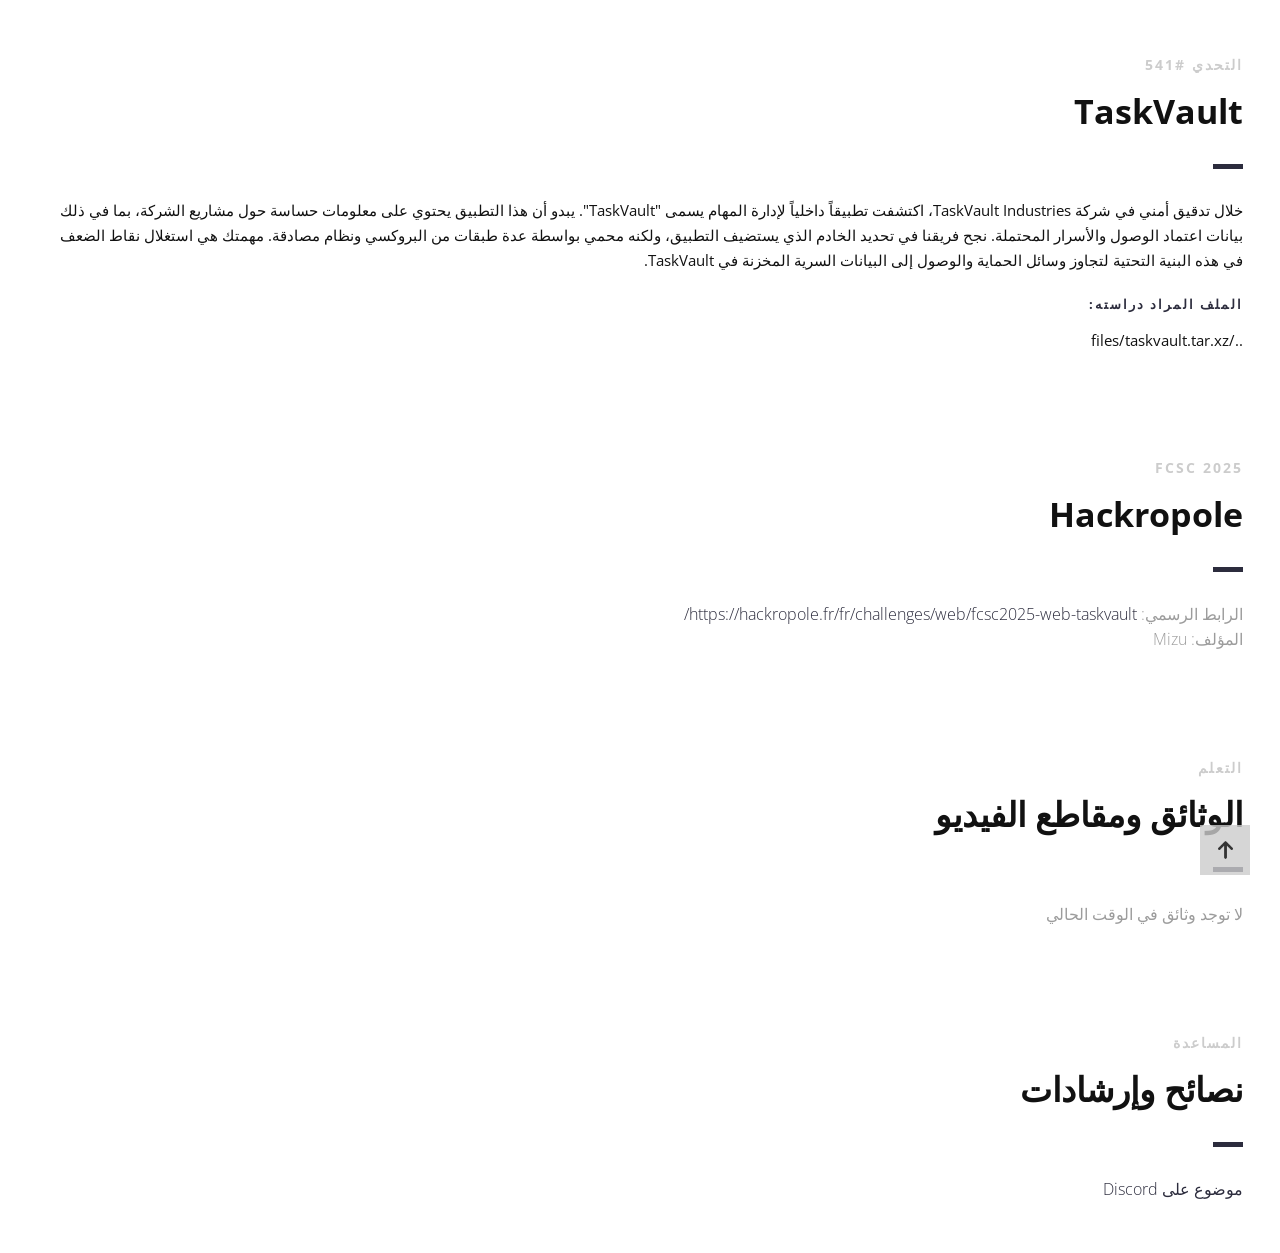
==== presentation/index_ar.html @ f9c07c1b "envoi du challenge" ====
<!DOCTYPE html>
<html lang="ar" dir="rtl">

<head>
    <meta charset="UTF-8">
    <!--Page Title-->
    <title>Hack-Oeil - Les CTFs de Cyrhades</title>
    <!--Meta Keywords and Description-->
    <meta name="keywords" content="">
    <meta name="description" content="">
    <meta name="viewport" content="width=device-width, initial-scale=1.0, user-scalable=no" />
    <link rel="shortcut icon" href="./assets/images/favicon.ico" title="Favicon" />
    <link rel="stylesheet" href="./assets/css/style.css">
    <link href='https://fonts.googleapis.com/css?family=Open+Sans:400,300,600,700,800' rel='stylesheet' type='text/css'>
    <script>
        document.addEventListener('DOMContentLoaded', () => {
            // التحقق مما إذا كانت النافذة داخل إطار iframe
            if (window.self !== window.top) {
                document.querySelectorAll('a').forEach((link) => {
                    link.addEventListener('click', (event) => {
                        const a = event.target.closest('a[href^="http"]');
                        if (a) {
                            event.preventDefault();
                            window.parent.postMessage({
                                type: "open-external",
                                url: a.href
                            }, "*");
                        }
                    });
                });
            }
        });
    </script>
</head>

<body>

    <div id="wrapper">
        <!--Main Content Area-->
        <main id="content">
            <!--Ctf-->
            <section class="ctf scrollto">
                <article class="row clearfix">
                    <div class="col-1">
                        <div class="section-heading">
                            <h3>التحدي #541</h3>
                            <h2 class="section-title">TaskVault</h2>
                            <p>
خلال تدقيق أمني في شركة TaskVault Industries، اكتشفت تطبيقاً داخلياً لإدارة المهام يسمى "TaskVault". يبدو أن هذا التطبيق يحتوي على معلومات حساسة حول مشاريع الشركة، بما في ذلك بيانات اعتماد الوصول والأسرار المحتملة. نجح فريقنا في تحديد الخادم الذي يستضيف التطبيق، ولكنه محمي بواسطة عدة طبقات من البروكسي ونظام مصادقة. مهمتك هي استغلال نقاط الضعف في هذه البنية التحتية لتجاوز وسائل الحماية والوصول إلى البيانات السرية المخزنة في TaskVault.
                            </p>
                            <h4>الملف المراد دراسته:</h4>
                            <p>../files/taskvault.tar.xz</p>
                        </div>
                    </div>
                </article>

                <article class="row clearfix">
                    <div class="col-1">
                        <div class="section-heading">
                            <h3>FCSC 2025</h3>
                            <h2 class="section-title">Hackropole</h2>
                            <p class="section-subtitle">
                                الرابط الرسمي:
                                <a target="_blank"
                                    href="https://hackropole.fr/fr/challenges/web/fcsc2025-web-taskvault/">https://hackropole.fr/fr/challenges/web/fcsc2025-web-taskvault/</a>
                                <br />
                                المؤلف: Mizu
                            </p>
                        </div>
                    </div>
                </article>

                <article class="row clearfix">
                    <div class="col-1">
                        <div class="section-heading">
                            <h3>التعلم</h3>
                            <h2 class="section-title">الوثائق ومقاطع الفيديو</h2>
                            <p class="section-subtitle">
                                لا توجد وثائق في الوقت الحالي
                            </p>
                        </div>
                    </div>
                </article>

                <article class="row clearfix">
                    <div class="col-1">
                        <div class="section-heading">
                            <h3>المساعدة</h3>
                            <h2 class="section-title">نصائح وإرشادات</h2>
                            <p class="section-subtitle">
                                <a target="_blank"
                                    href="https://discord.com/channels/1175764392307077120/1175764601716092948">موضوع على Discord</a>
                            </p>
                        </div>
                    </div>
                </article>
            </section>
            <!--End of Ctf-->
        </main>
        <!--End Main Content Area-->

        <a id="scrollUp" href="#wrapper" style="position: fixed; z-index: 1000;"
            aria-label="الرجوع إلى أعلى الصفحة" title="الرجوع إلى أعلى الصفحة"></a>
    </div>
</body>

</html>
---- presentation/assets/css/style.css ----
*, *:before, *:after {
    -webkit-box-sizing: border-box;
    -moz-box-sizing: border-box;
    box-sizing: border-box;
}

body, div, dl, dt, dd, ul, ol, li, h1, h2, h3, h4, h5, h6, pre, form, blockquote, th, td {
    margin: 0;
    padding: 0;
    direction: ltr;
}
body {
    margin: 0;
    padding: 0;
    -webkit-font-smoothing: antialiased;
    overflow-x: hidden;
}
p { line-height: 25px; }
.row img { height: auto; max-width: 100%; }
a {
    text-decoration: none;
    line-height: inherit;
    -webkit-transition: opacity 0.3s ease-out;
    -moz-transition: opacity 0.3s ease-out;
    -o-transition: opacity 0.3s ease-out;
    transition: opacity 0.3s ease-out;
}
iframe { border: 0 !important; }
section { clear: both; overflow: hidden; }
.row {
    max-width: 1245px;
    margin: 0 auto;
    padding: 25px 0 0 0;
    position: relative;
}
.no-padding-bottom .row, .no-padding-bottom div, .no-padding-bottom.row { padding-bottom: 0; }
.no-padding-top.row, .no-padding-top div { padding-top: 0; }
.big-padding-top { padding-top: 75px !important; }
.big-padding-bottom { padding-bottom: 85px !important; }
[class*='col-'] { float: left; padding: 20px; }
.clearfix:after { content: ""; display: table; clear: both; }
h1 { padding: 20px 0; }
h2 { padding: 14px 0; }
h3 { padding: 10px 0; }
h4 { padding: 7px 0; }
h5 { padding: 7px 0; }
h6 { padding: 7px 0; }
.text-left { text-align: left; }
.text-center { text-align: center; }
.text-right { text-align: right; }
.section-heading { padding: 0 0 15px 0; }
.section-subtitle { font-size: 18px; padding-top: 0; }
.section-heading h3 {
    font-size: 14px;
    font-weight: bold;
    color: #ccc;
    letter-spacing: 2px;
    padding-bottom: 0;
}
.section-heading h4 {
    font-size: 13px;
    font-weight: bold;
    color: #2C2C3D;
    letter-spacing: 2px;
    padding-bottom: 0;
}
#scrollUp {
    bottom: 15px;
    right: 30px;
    width: 50px;
    height: 50px;
    margin-bottom: 10px;
    padding: 0 5px 20px 5px;
    background: #ccc;
    background-size: 30%;
    background-repeat: no-repeat;
    background-image:url('../images/arrow-up.png');
    background-position: center;
    -webkit-transition: margin-bottom 150ms linear;
    -moz-transition: margin-bottom 150ms linear;
    -o-transition: margin-bottom 150ms linear;
    transition: margin-bottom 150ms linear;
    opacity: 0.8;
}
#scrollUp:hover { margin-bottom: 25px; }
.section-subtitle img { height:32px; width: auto; vertical-align: middle;}
.section-subtitle img.capture { width:100%; height:auto; vertical-align: middle;}
body { background:#fff;}
a, .la-ball-triangle-path { color:#2C2C3D; }
a:hover, #header.nav-solid nav a:hover { color:#2C2C3D; }
.icon i { color:#2C2C3D; }
#banner .section-heading:before, .testimonial.classic footer:before {
    background: #2C2C3D;
}
.pricing-block-content:hover { border-color:#2C2C3D; }
#header nav a, #header i { color:#111; }
#header.nav-solid, #header.nav-solid a, #header.nav-solid i, #nav-mobile ul li a {color:#333;}
#header.nav-solid .active { color: #2C2C3D; border-color: #2C2C3D; }    
.primary-color, .featured .pricing {
    background-color:#2C2C3D;
}
.primary-color, .primary-color .section-title, .primary-color .section-subtitle, .featured .pricing, .featured .pricing p {
    color:#fff;    
}

.section-heading h2:after {
    background:#2C2C3D;
    content:"";
    display:block;
    width:30px;
    height:5px;
    margin-top:30px;
}
.text-center .section-heading h2:after { margin:30px auto 25px auto; }
.primary-color .icon i, .primary-color i { color:#fff; }
.secondary-color { background-color:#f5f5f5; }
#banner {
    background: url("../images/banner-image-1.jpg") no-repeat center top;
    background-size:cover;
}
body {
    font-family: 'Open Sans', sans-serif, Arial, Helvetica;
    font-size:15px;
    font-weight:normal;
    color:#111;
}
#banner h1 {
    font-family: 'Open Sans', sans-serif, Arial, Helvetica;
    font-size:62px;
    line-height:60px;
    font-weight:800;
    color:#111;
}
#banner h2 {
    font-family: 'Open Sans', sans-serif, Arial, Helvetica;
    font-size:18px;
    font-weight:300;
    color:#111;
}
.section-title {
    font-family: 'Open Sans', sans-serif, Arial, Helvetica;
    font-size: 34px; 
    font-weight:700;
    color:#111;
}
.section-subtitle {
    font-family: 'Open Sans', sans-serif, Arial, Helvetica;
    font-size: 16px;
    font-weight:300;
    color:#9c9c9c;
}
.testimonial q {
    font-family: 'Open Sans', sans-serif, Arial, Helvetica;
    font-size: 17px; 
    font-weight:300;
}
.testimonial.classic q, .testimonial.classic footer {
    color:#111;
}
h1 {
    font-family: 'Open Sans', sans-serif, Arial, Helvetica;
    font-size: 40px; 
    font-weight:300;
    color:#111;
}
h2 {
    font-family: 'Open Sans', sans-serif, Arial, Helvetica;
    font-size: 34px; 
    font-weight:300;
    color:#111;
}
h3 {
    font-family: 'Open Sans', sans-serif, Arial, Helvetica;
    font-size: 30px; 
    font-weight:700;
    color:#111;
}
h4 {
    font-family: 'Open Sans', sans-serif, Arial, Helvetica;
    font-size: 18px; 
    font-weight:400;
    color:#111;
}
h5 {
    font-family: 'Open Sans', sans-serif, Arial, Helvetica;
    font-size: 16px; 
    font-weight:400;
    color:#111;
}
h6 {
    font-family: 'Open Sans', sans-serif, Arial, Helvetica;
    font-size: 14px; 
    font-weight:400;
    color:#111;
}
.button, input[type="submit"]  {
    font-family: 'Open Sans', sans-serif, Arial, Helvetica;
    font-size:14px;
    font-weight:bold;
    color:#111;
}
.button, input[type="submit"] { border-color:#111; }
.button:hover,  input[type="submit"]:hover {
    border-color:#2C2C3D;
    color:#2C2C3D;
}
#banner .button {
    font-family: 'Open Sans', sans-serif, Arial, Helvetica;
    font-size:16px;
    color:#111;
}
#banner .button { border-color:#111; }
#banner .button:hover { color:#2C2C3D; border-color:#2C2C3D; }
#landing-footer, #landing-footer p, #landing-footer a {
    font-family: 'Open Sans', sans-serif, Arial, Helvetica;
    font-size:12px;
    font-weight:normal;
    color:#999;
}
#landing-footer i { color:#999; }

/* RTL Support for Arabic */
html[dir="rtl"] body, html[dir="rtl"] div, html[dir="rtl"] p, html[dir="rtl"] h1, html[dir="rtl"] h2, html[dir="rtl"] h3, html[dir="rtl"] h4, html[dir="rtl"] h5, html[dir="rtl"] h6, html[dir="rtl"] a, html[dir="rtl"] span {
    direction: rtl !important;
    text-align: right !important;
}
html[dir="rtl"] [class*='col-'] {
    float: right;
}
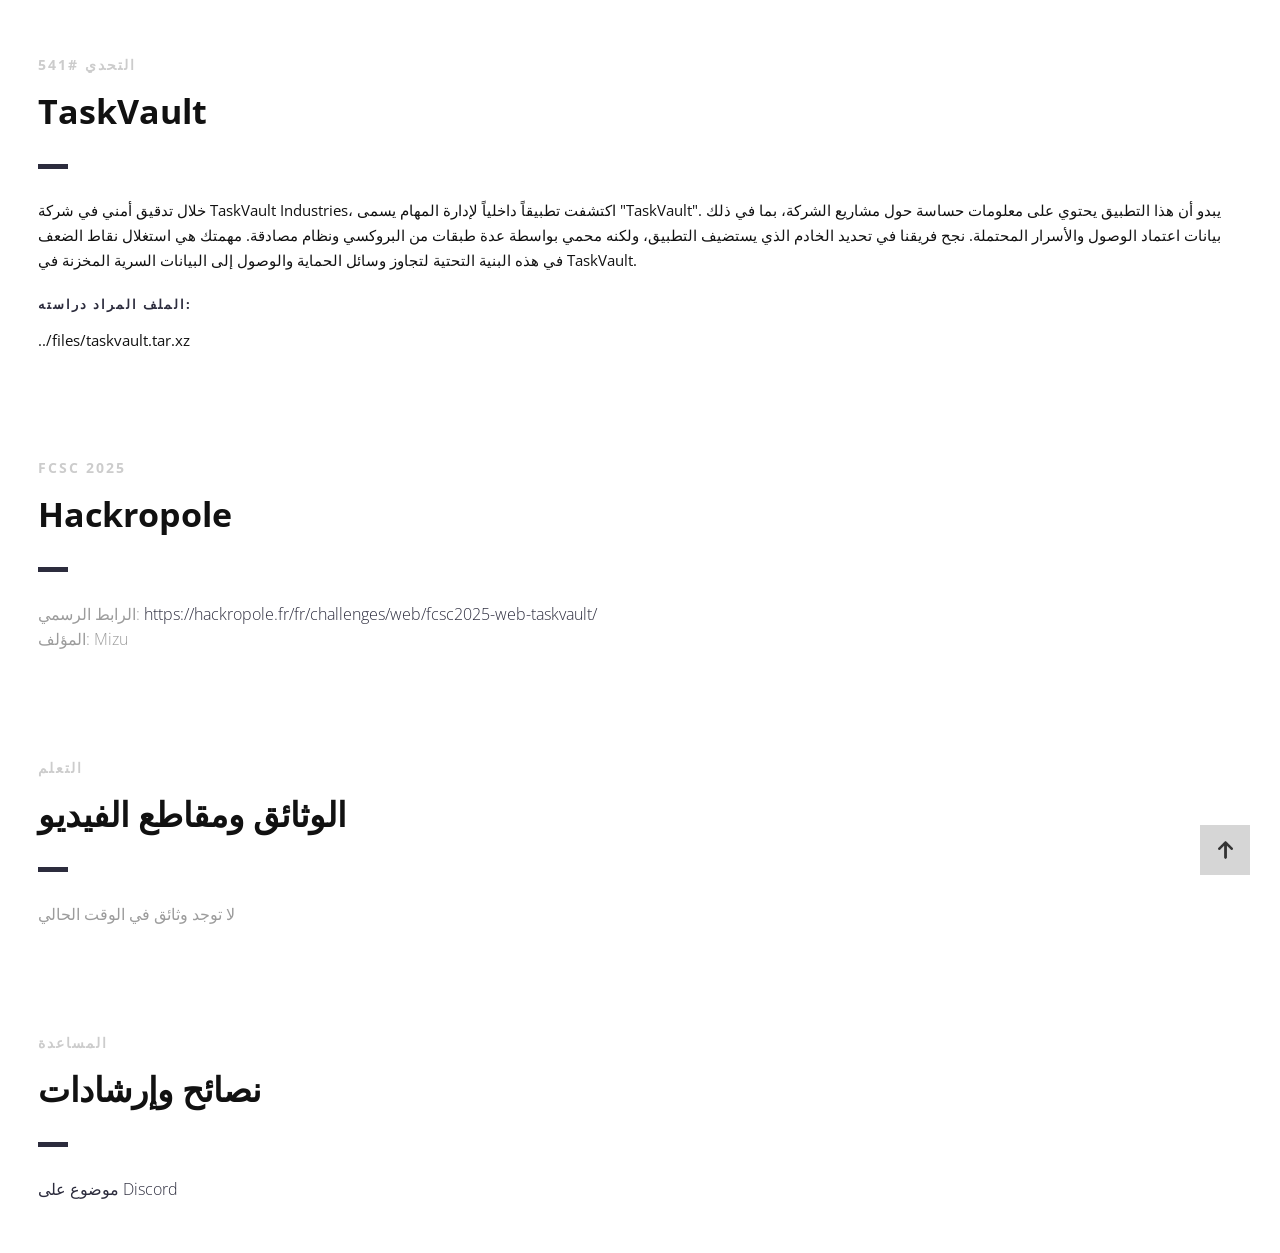
==== commit a68bad86: "derniere version css / js de la presentation" ====
--- a/presentation/index_ar.html
+++ b/presentation/index_ar.html
@@ -12,6 +12,7 @@
     <link rel="shortcut icon" href="./assets/images/favicon.ico" title="Favicon" />
     <link rel="stylesheet" href="./assets/css/style.css">
     <link href='https://fonts.googleapis.com/css?family=Open+Sans:400,300,600,700,800' rel='stylesheet' type='text/css'>
+    <script src="./assets/js/highlight.min.js"></script>
     <script>
         document.addEventListener('DOMContentLoaded', () => {
             // التحقق مما إذا كانت النافذة داخل إطار iframe
@@ -28,6 +29,12 @@
                         }
                     });
                 });
+            }
+            // Active la coloration syntaxique :
+            if (window.hljs) {
+                hljs.highlightAll();
+            } else {
+                console.error("Highlight.js non chargé !");
             }
         });
     </script>
--- a/presentation/assets/css/style.css
+++ b/presentation/assets/css/style.css
@@ -1,22 +1,65 @@
-*, *:before, *:after {
+*,
+*:before,
+*:after {
     -webkit-box-sizing: border-box;
     -moz-box-sizing: border-box;
     box-sizing: border-box;
 }
 
-body, div, dl, dt, dd, ul, ol, li, h1, h2, h3, h4, h5, h6, pre, form, blockquote, th, td {
+body,
+div,
+dl,
+dt,
+dd,
+ul,
+ol,
+li,
+h1,
+h2,
+h3,
+h4,
+h5,
+h6,
+pre,
+form,
+blockquote,
+th,
+td {
     margin: 0;
     padding: 0;
     direction: ltr;
 }
+
 body {
     margin: 0;
     padding: 0;
     -webkit-font-smoothing: antialiased;
     overflow-x: hidden;
 }
-p { line-height: 25px; }
-.row img { height: auto; max-width: 100%; }
+
+p {
+    line-height: 25px;
+}
+
+code:not([class*="language"]) {
+    color: #DE3384;
+}
+
+pre {
+    width: 600px;
+    max-width: 100%;
+    overflow-x: auto;
+    white-space: pre;
+    background: #eee;
+    padding: 10px;
+    border-radius: 8px;
+}
+
+.row img {
+    height: auto;
+    max-width: 100%;
+}
+
 a {
     text-decoration: none;
     line-height: inherit;
@@ -25,31 +68,98 @@
     -o-transition: opacity 0.3s ease-out;
     transition: opacity 0.3s ease-out;
 }
-iframe { border: 0 !important; }
-section { clear: both; overflow: hidden; }
+
+iframe {
+    border: 0 !important;
+}
+
+section {
+    clear: both;
+    overflow: hidden;
+}
+
 .row {
     max-width: 1245px;
     margin: 0 auto;
     padding: 25px 0 0 0;
     position: relative;
 }
-.no-padding-bottom .row, .no-padding-bottom div, .no-padding-bottom.row { padding-bottom: 0; }
-.no-padding-top.row, .no-padding-top div { padding-top: 0; }
-.big-padding-top { padding-top: 75px !important; }
-.big-padding-bottom { padding-bottom: 85px !important; }
-[class*='col-'] { float: left; padding: 20px; }
-.clearfix:after { content: ""; display: table; clear: both; }
-h1 { padding: 20px 0; }
-h2 { padding: 14px 0; }
-h3 { padding: 10px 0; }
-h4 { padding: 7px 0; }
-h5 { padding: 7px 0; }
-h6 { padding: 7px 0; }
-.text-left { text-align: left; }
-.text-center { text-align: center; }
-.text-right { text-align: right; }
-.section-heading { padding: 0 0 15px 0; }
-.section-subtitle { font-size: 18px; padding-top: 0; }
+
+.no-padding-bottom .row,
+.no-padding-bottom div,
+.no-padding-bottom.row {
+    padding-bottom: 0;
+}
+
+.no-padding-top.row,
+.no-padding-top div {
+    padding-top: 0;
+}
+
+.big-padding-top {
+    padding-top: 75px !important;
+}
+
+.big-padding-bottom {
+    padding-bottom: 85px !important;
+}
+
+[class*='col-'] {
+    float: left;
+    padding: 20px;
+}
+
+.clearfix:after {
+    content: "";
+    display: table;
+    clear: both;
+}
+
+h1 {
+    padding: 20px 0;
+}
+
+h2 {
+    padding: 14px 0;
+}
+
+h3 {
+    padding: 10px 0;
+}
+
+h4 {
+    padding: 7px 0;
+}
+
+h5 {
+    padding: 7px 0;
+}
+
+h6 {
+    padding: 7px 0;
+}
+
+.text-left {
+    text-align: left;
+}
+
+.text-center {
+    text-align: center;
+}
+
+.text-right {
+    text-align: right;
+}
+
+.section-heading {
+    padding: 0 0 15px 0;
+}
+
+.section-subtitle {
+    font-size: 18px;
+    padding-top: 0;
+}
+
 .section-heading h3 {
     font-size: 14px;
     font-weight: bold;
@@ -57,6 +167,7 @@
     letter-spacing: 2px;
     padding-bottom: 0;
 }
+
 .section-heading h4 {
     font-size: 13px;
     font-weight: bold;
@@ -64,6 +175,7 @@
     letter-spacing: 2px;
     padding-bottom: 0;
 }
+
 #scrollUp {
     bottom: 15px;
     right: 30px;
@@ -74,7 +186,7 @@
     background: #ccc;
     background-size: 30%;
     background-repeat: no-repeat;
-    background-image:url('../images/arrow-up.png');
+    background-image: url('../images/arrow-up.png');
     background-position: center;
     -webkit-transition: margin-bottom 150ms linear;
     -moz-transition: margin-bottom 150ms linear;
@@ -82,148 +194,239 @@
     transition: margin-bottom 150ms linear;
     opacity: 0.8;
 }
-#scrollUp:hover { margin-bottom: 25px; }
-.section-subtitle img { height:32px; width: auto; vertical-align: middle;}
-.section-subtitle img.capture { width:100%; height:auto; vertical-align: middle;}
-body { background:#fff;}
-a, .la-ball-triangle-path { color:#2C2C3D; }
-a:hover, #header.nav-solid nav a:hover { color:#2C2C3D; }
-.icon i { color:#2C2C3D; }
-#banner .section-heading:before, .testimonial.classic footer:before {
+
+#scrollUp:hover {
+    margin-bottom: 25px;
+}
+
+.section-subtitle img {
+    height: 32px;
+    width: auto;
+    vertical-align: middle;
+}
+
+.section-subtitle img.capture {
+    width: 100%;
+    height: auto;
+    vertical-align: middle;
+}
+
+body {
+    background: #fff;
+}
+
+a,
+.la-ball-triangle-path {
+    color: #2C2C3D;
+}
+
+a:hover,
+#header.nav-solid nav a:hover {
+    color: #2C2C3D;
+}
+
+.icon i {
+    color: #2C2C3D;
+}
+
+#banner .section-heading:before,
+.testimonial.classic footer:before {
     background: #2C2C3D;
 }
-.pricing-block-content:hover { border-color:#2C2C3D; }
-#header nav a, #header i { color:#111; }
-#header.nav-solid, #header.nav-solid a, #header.nav-solid i, #nav-mobile ul li a {color:#333;}
-#header.nav-solid .active { color: #2C2C3D; border-color: #2C2C3D; }    
-.primary-color, .featured .pricing {
-    background-color:#2C2C3D;
-}
-.primary-color, .primary-color .section-title, .primary-color .section-subtitle, .featured .pricing, .featured .pricing p {
-    color:#fff;    
+
+.pricing-block-content:hover {
+    border-color: #2C2C3D;
+}
+
+#header nav a,
+#header i {
+    color: #111;
+}
+
+#header.nav-solid,
+#header.nav-solid a,
+#header.nav-solid i,
+#nav-mobile ul li a {
+    color: #333;
+}
+
+#header.nav-solid .active {
+    color: #2C2C3D;
+    border-color: #2C2C3D;
+}
+
+.primary-color,
+.featured .pricing {
+    background-color: #2C2C3D;
+}
+
+.primary-color,
+.primary-color .section-title,
+.primary-color .section-subtitle,
+.featured .pricing,
+.featured .pricing p {
+    color: #fff;
 }
 
 .section-heading h2:after {
-    background:#2C2C3D;
-    content:"";
-    display:block;
-    width:30px;
-    height:5px;
-    margin-top:30px;
-}
-.text-center .section-heading h2:after { margin:30px auto 25px auto; }
-.primary-color .icon i, .primary-color i { color:#fff; }
-.secondary-color { background-color:#f5f5f5; }
+    background: #2C2C3D;
+    content: "";
+    display: block;
+    width: 30px;
+    height: 5px;
+    margin-top: 30px;
+}
+
+.text-center .section-heading h2:after {
+    margin: 30px auto 25px auto;
+}
+
+.primary-color .icon i,
+.primary-color i {
+    color: #fff;
+}
+
+.secondary-color {
+    background-color: #f5f5f5;
+}
+
 #banner {
     background: url("../images/banner-image-1.jpg") no-repeat center top;
-    background-size:cover;
-}
+    background-size: cover;
+}
+
 body {
     font-family: 'Open Sans', sans-serif, Arial, Helvetica;
-    font-size:15px;
-    font-weight:normal;
-    color:#111;
-}
+    font-size: 15px;
+    font-weight: normal;
+    color: #111;
+}
+
 #banner h1 {
     font-family: 'Open Sans', sans-serif, Arial, Helvetica;
-    font-size:62px;
-    line-height:60px;
-    font-weight:800;
-    color:#111;
-}
+    font-size: 62px;
+    line-height: 60px;
+    font-weight: 800;
+    color: #111;
+}
+
 #banner h2 {
     font-family: 'Open Sans', sans-serif, Arial, Helvetica;
-    font-size:18px;
-    font-weight:300;
-    color:#111;
-}
+    font-size: 18px;
+    font-weight: 300;
+    color: #111;
+}
+
 .section-title {
     font-family: 'Open Sans', sans-serif, Arial, Helvetica;
-    font-size: 34px; 
-    font-weight:700;
-    color:#111;
-}
+    font-size: 34px;
+    font-weight: 700;
+    color: #111;
+}
+
 .section-subtitle {
     font-family: 'Open Sans', sans-serif, Arial, Helvetica;
     font-size: 16px;
-    font-weight:300;
-    color:#9c9c9c;
-}
+    font-weight: 300;
+    color: #9c9c9c;
+}
+
 .testimonial q {
     font-family: 'Open Sans', sans-serif, Arial, Helvetica;
-    font-size: 17px; 
-    font-weight:300;
-}
-.testimonial.classic q, .testimonial.classic footer {
-    color:#111;
-}
+    font-size: 17px;
+    font-weight: 300;
+}
+
+.testimonial.classic q,
+.testimonial.classic footer {
+    color: #111;
+}
+
 h1 {
     font-family: 'Open Sans', sans-serif, Arial, Helvetica;
-    font-size: 40px; 
-    font-weight:300;
-    color:#111;
-}
+    font-size: 40px;
+    font-weight: 300;
+    color: #111;
+}
+
 h2 {
     font-family: 'Open Sans', sans-serif, Arial, Helvetica;
-    font-size: 34px; 
-    font-weight:300;
-    color:#111;
-}
+    font-size: 34px;
+    font-weight: 300;
+    color: #111;
+}
+
 h3 {
     font-family: 'Open Sans', sans-serif, Arial, Helvetica;
-    font-size: 30px; 
-    font-weight:700;
-    color:#111;
-}
+    font-size: 30px;
+    font-weight: 700;
+    color: #111;
+}
+
 h4 {
     font-family: 'Open Sans', sans-serif, Arial, Helvetica;
-    font-size: 18px; 
-    font-weight:400;
-    color:#111;
-}
+    font-size: 18px;
+    font-weight: 400;
+    color: #111;
+}
+
 h5 {
     font-family: 'Open Sans', sans-serif, Arial, Helvetica;
-    font-size: 16px; 
-    font-weight:400;
-    color:#111;
-}
+    font-size: 16px;
+    font-weight: 400;
+    color: #111;
+}
+
 h6 {
     font-family: 'Open Sans', sans-serif, Arial, Helvetica;
-    font-size: 14px; 
-    font-weight:400;
-    color:#111;
-}
-.button, input[type="submit"]  {
-    font-family: 'Open Sans', sans-serif, Arial, Helvetica;
-    font-size:14px;
-    font-weight:bold;
-    color:#111;
-}
-.button, input[type="submit"] { border-color:#111; }
-.button:hover,  input[type="submit"]:hover {
-    border-color:#2C2C3D;
-    color:#2C2C3D;
-}
+    font-size: 14px;
+    font-weight: 400;
+    color: #111;
+}
+
+.button,
+input[type="submit"] {
+    font-family: 'Open Sans', sans-serif, Arial, Helvetica;
+    font-size: 14px;
+    font-weight: bold;
+    color: #111;
+}
+
+.button,
+input[type="submit"] {
+    border-color: #111;
+}
+
+.button:hover,
+input[type="submit"]:hover {
+    border-color: #2C2C3D;
+    color: #2C2C3D;
+}
+
 #banner .button {
     font-family: 'Open Sans', sans-serif, Arial, Helvetica;
-    font-size:16px;
-    color:#111;
-}
-#banner .button { border-color:#111; }
-#banner .button:hover { color:#2C2C3D; border-color:#2C2C3D; }
-#landing-footer, #landing-footer p, #landing-footer a {
-    font-family: 'Open Sans', sans-serif, Arial, Helvetica;
-    font-size:12px;
-    font-weight:normal;
-    color:#999;
-}
-#landing-footer i { color:#999; }
-
-/* RTL Support for Arabic */
-html[dir="rtl"] body, html[dir="rtl"] div, html[dir="rtl"] p, html[dir="rtl"] h1, html[dir="rtl"] h2, html[dir="rtl"] h3, html[dir="rtl"] h4, html[dir="rtl"] h5, html[dir="rtl"] h6, html[dir="rtl"] a, html[dir="rtl"] span {
-    direction: rtl !important;
-    text-align: right !important;
-}
-html[dir="rtl"] [class*='col-'] {
-    float: right;
+    font-size: 16px;
+    color: #111;
+}
+
+#banner .button {
+    border-color: #111;
+}
+
+#banner .button:hover {
+    color: #2C2C3D;
+    border-color: #2C2C3D;
+}
+
+#landing-footer,
+#landing-footer p,
+#landing-footer a {
+    font-family: 'Open Sans', sans-serif, Arial, Helvetica;
+    font-size: 12px;
+    font-weight: normal;
+    color: #999;
+}
+
+#landing-footer i {
+    color: #999;
 }
